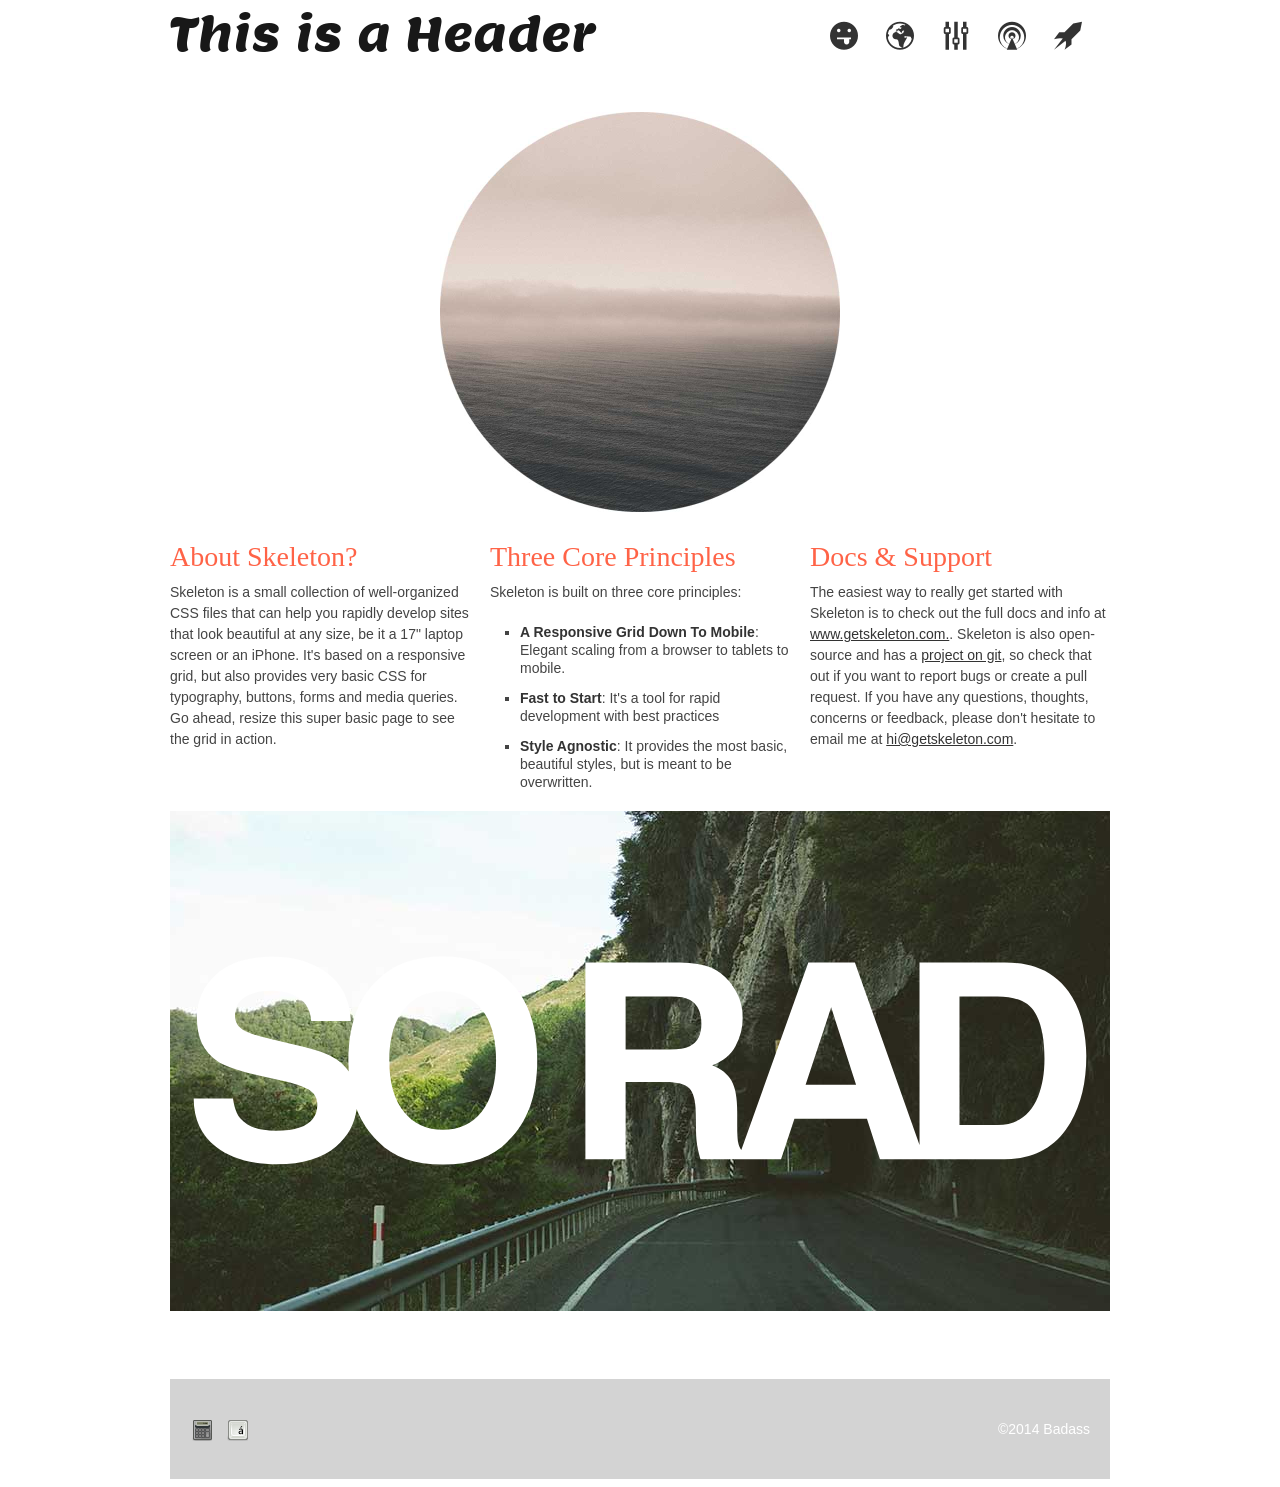
==== index.html @ 692f68c6 "initial commit. having trouble with dom stuff and event binding, will continue" ====
<!DOCTYPE html>
<html lang="en">
<head>

	<!-- Basic Page Needs
  ================================================== -->
	<meta charset="utf-8">
	<title>Your Page Title Here :)</title>
	<meta name="description" content="">
	<meta name="author" content="">

	<!-- Mobile Specific Metas
  ================================================== -->
	<meta name="viewport" content="width=device-width, initial-scale=1, maximum-scale=1">

	<!-- CSS
  ================================================== -->
	<link rel="stylesheet" href="stylesheets/base.css">
	<link rel="stylesheet" href="stylesheets/fonts.css">
	<link href='http://fonts.googleapis.com/css?family=Lemon' rel='stylesheet' type='text/css'>
	<link rel="stylesheet" href="stylesheets/skeleton.css">
	<link rel="stylesheet" href="stylesheets/layout.css">

</head>
<body>

	<!-- Primary Page Layout
	================================================== -->

	<div class="container">
		<header>
			<h1 class="eight columns">This is a Header</h1>
			<nav class="eight columns">
				<a class="icon-rocket" href="#"></a>
				<a class="icon-podcast" href="#"></a>
				<a class="icon-equalizer" href="#"></a>
				<a class="icon-earth" href="#"></a>
				<a class="icon-tongue" href="#"></a>
			</nav>
		</header>

		 	<figure class="sixteen columns">
				<img src="images/hidpi.jpg" alt="hipeace" width="400px" height="400px">
		  </figure>

		<div class="one-third column">
			<h3>About Skeleton?</h3>
			<p>Skeleton is a small collection of well-organized CSS files that can help you rapidly develop sites that look beautiful at any size, be it a 17" laptop screen or an iPhone. It's based on a responsive grid, but also provides very basic CSS for typography, buttons, forms and media queries. Go ahead, resize this super basic page to see the grid in action.</p>
		</div>
		<div class="one-third column">
			<h3>Three Core Principles</h3>
			<p>Skeleton is built on three core principles:</p>
			<ul class="square">
				<li><strong>A Responsive Grid Down To Mobile</strong>: Elegant scaling from a browser to tablets to mobile.</li>
				<li><strong>Fast to Start</strong>: It's a tool for rapid development with best practices</li>
				<li><strong>Style Agnostic</strong>: It provides the most basic, beautiful styles, but is meant to be overwritten.</li>
			</ul>
		</div>
		<div class="one-third column">
			<h3>Docs &amp; Support</h3>
			<p>The easiest way to really get started with Skeleton is to check out the full docs and info at <a href="http://www.getskeleton.com">www.getskeleton.com.</a>. Skeleton is also open-source and has a <a href="https://github.com/dhgamache/skeleton">project on git</a>, so check that out if you want to report bugs or create a pull request. If you have any questions, thoughts, concerns or feedback, please don't hesitate to email me at <a href="mailto:hi@getskeleton.com">hi@getskeleton.com</a>.</p>
		</div>
		<section class="banner sixteen columns"></section>

		<footer class="sixteen columns">
			<a href="#"><img src="images/trans.png" alt="Home" class="sprite1"></a>
			<a href="#"><img src="images/trans.png" alt="Home" class="sprite2"></a>
			<p class="copyright">©2014 Awesome peeps yo.</p>
		</footer>


	</div><!-- container -->
	<script src="//ajax.googleapis.com/ajax/libs/jquery/1.11.0/jquery.min.js"></script>
	<script src="scripts/jquery-2.1.0.min.js"></script>
	<script src="scripts/main.js"></script>

<!-- End Document
================================================== -->
</body>
</html>
---- stylesheets/base.css ----
/*
* Skeleton V1.2
* Copyright 2011, Dave Gamache
* www.getskeleton.com
* Free to use under the MIT license.
* http://www.opensource.org/licenses/mit-license.php
* 6/20/2012
*/


/* Table of Content
==================================================
	#Reset & Basics
	#Basic Styles
	#Site Styles
	#Typography
	#Links
	#Lists
	#Images
	#Buttons
	#Forms
	#Misc */


/* #Reset & Basics (Inspired by E. Meyers)
================================================== */
	html, body, div, span, applet, object, iframe, h1, h2, h3, h4, h5, h6, p, blockquote, pre, a, abbr, acronym, address, big, cite, code, del, dfn, em, img, ins, kbd, q, s, samp, small, strike, strong, sub, sup, tt, var, b, u, i, center, dl, dt, dd, ol, ul, li, fieldset, form, label, legend, table, caption, tbody, tfoot, thead, tr, th, td, article, aside, canvas, details, embed, figure, figcaption, footer, header, hgroup, menu, nav, output, ruby, section, summary, time, mark, audio, video {
		margin: 0;
		padding: 0;
		border: 0;
		font-size: 100%;
		font: inherit;
		vertical-align: baseline; }
	article, aside, details, figcaption, figure, footer, header, hgroup, menu, nav, section {
		display: block; }
	body {
		line-height: 1; }
	ol, ul {
		list-style: none; }
	blockquote, q {
		quotes: none; }
	blockquote:before, blockquote:after,
	q:before, q:after {
		content: '';
		content: none; }
	table {
		border-collapse: collapse;
		border-spacing: 0; }


/* #Basic Styles
================================================== */
	body {
		background: #fff;
		font: 14px/21px "HelveticaNeue", "Helvetica Neue", Helvetica, Arial, sans-serif;
		color: #444;
		-webkit-font-smoothing: antialiased; /* Fix for webkit rendering */
		-webkit-text-size-adjust: 100%;
 }


/* #Typography
================================================== */
	h1, h2, h3, h4, h5, h6 {
		color: #181818;
		font-family: "Georgia", "Times New Roman", serif;
		font-weight: normal; }
	h1 a, h2 a, h3 a, h4 a, h5 a, h6 a { font-weight: inherit; }
	h1 { font-size: 46px; line-height: 50px; margin-bottom: 14px;}
	h2 { font-size: 35px; line-height: 40px; margin-bottom: 10px; }
	h3 { font-size: 28px; line-height: 34px; margin-bottom: 8px; }
	h4 { font-size: 21px; line-height: 30px; margin-bottom: 4px; }
	h5 { font-size: 17px; line-height: 24px; }
	h6 { font-size: 14px; line-height: 21px; }
	.subheader { color: #777; }

	p { margin: 0 0 20px 0; }
	p img { margin: 0; }
	p.lead { font-size: 21px; line-height: 27px; color: #777;  }

	em { font-style: italic; }
	strong { font-weight: bold; color: #333; }
	small { font-size: 80%; }

/*	Blockquotes  */
	blockquote, blockquote p { font-size: 17px; line-height: 24px; color: #777; font-style: italic; }
	blockquote { margin: 0 0 20px; padding: 9px 20px 0 19px; border-left: 1px solid #ddd; }
	blockquote cite { display: block; font-size: 12px; color: #555; }
	blockquote cite:before { content: "\2014 \0020"; }
	blockquote cite a, blockquote cite a:visited, blockquote cite a:visited { color: #555; }

	hr { border: solid #ddd; border-width: 1px 0 0; clear: both; margin: 10px 0 30px; height: 0; }


/* #Links
================================================== */
	a, a:visited { color: #333; text-decoration: underline; outline: 0; }
	a:hover, a:focus { color: #000; }
	p a, p a:visited { line-height: inherit; }


/* #Lists
================================================== */
	ul, ol { margin-bottom: 20px; }
	ul { list-style: none outside; }
	ol { list-style: decimal; }
	ol, ul.square, ul.circle, ul.disc { margin-left: 30px; }
	ul.square { list-style: square outside; }
	ul.circle { list-style: circle outside; }
	ul.disc { list-style: disc outside; }
	ul ul, ul ol,
	ol ol, ol ul { margin: 4px 0 5px 30px; font-size: 90%;  }
	ul ul li, ul ol li,
	ol ol li, ol ul li { margin-bottom: 6px; }
	li { line-height: 18px; margin-bottom: 12px; }
	ul.large li { line-height: 21px; }
	li p { line-height: 21px; }

/* #Images
================================================== */

	img.scale-with-grid {
		max-width: 100%;
		height: auto; }


/* #Buttons
================================================== */

	.button,
	button,
	input[type="submit"],
	input[type="reset"],
	input[type="button"] {
		background: #eee; /* Old browsers */
		background: #eee -moz-linear-gradient(top, rgba(255,255,255,.2) 0%, rgba(0,0,0,.2) 100%); /* FF3.6+ */
		background: #eee -webkit-gradient(linear, left top, left bottom, color-stop(0%,rgba(255,255,255,.2)), color-stop(100%,rgba(0,0,0,.2))); /* Chrome,Safari4+ */
		background: #eee -webkit-linear-gradient(top, rgba(255,255,255,.2) 0%,rgba(0,0,0,.2) 100%); /* Chrome10+,Safari5.1+ */
		background: #eee -o-linear-gradient(top, rgba(255,255,255,.2) 0%,rgba(0,0,0,.2) 100%); /* Opera11.10+ */
		background: #eee -ms-linear-gradient(top, rgba(255,255,255,.2) 0%,rgba(0,0,0,.2) 100%); /* IE10+ */
		background: #eee linear-gradient(top, rgba(255,255,255,.2) 0%,rgba(0,0,0,.2) 100%); /* W3C */
	  border: 1px solid #aaa;
	  border-top: 1px solid #ccc;
	  border-left: 1px solid #ccc;
	  -moz-border-radius: 3px;
	  -webkit-border-radius: 3px;
	  border-radius: 3px;
	  color: #444;
	  display: inline-block;
	  font-size: 11px;
	  font-weight: bold;
	  text-decoration: none;
	  text-shadow: 0 1px rgba(255, 255, 255, .75);
	  cursor: pointer;
	  margin-bottom: 20px;
	  line-height: normal;
	  padding: 8px 10px;
	  font-family: "HelveticaNeue", "Helvetica Neue", Helvetica, Arial, sans-serif; }

	.button:hover,
	button:hover,
	input[type="submit"]:hover,
	input[type="reset"]:hover,
	input[type="button"]:hover {
		color: #222;
		background: #ddd; /* Old browsers */
		background: #ddd -moz-linear-gradient(top, rgba(255,255,255,.3) 0%, rgba(0,0,0,.3) 100%); /* FF3.6+ */
		background: #ddd -webkit-gradient(linear, left top, left bottom, color-stop(0%,rgba(255,255,255,.3)), color-stop(100%,rgba(0,0,0,.3))); /* Chrome,Safari4+ */
		background: #ddd -webkit-linear-gradient(top, rgba(255,255,255,.3) 0%,rgba(0,0,0,.3) 100%); /* Chrome10+,Safari5.1+ */
		background: #ddd -o-linear-gradient(top, rgba(255,255,255,.3) 0%,rgba(0,0,0,.3) 100%); /* Opera11.10+ */
		background: #ddd -ms-linear-gradient(top, rgba(255,255,255,.3) 0%,rgba(0,0,0,.3) 100%); /* IE10+ */
		background: #ddd linear-gradient(top, rgba(255,255,255,.3) 0%,rgba(0,0,0,.3) 100%); /* W3C */
	  border: 1px solid #888;
	  border-top: 1px solid #aaa;
	  border-left: 1px solid #aaa; }

	.button:active,
	button:active,
	input[type="submit"]:active,
	input[type="reset"]:active,
	input[type="button"]:active {
		border: 1px solid #666;
		background: #ccc; /* Old browsers */
		background: #ccc -moz-linear-gradient(top, rgba(255,255,255,.35) 0%, rgba(10,10,10,.4) 100%); /* FF3.6+ */
		background: #ccc -webkit-gradient(linear, left top, left bottom, color-stop(0%,rgba(255,255,255,.35)), color-stop(100%,rgba(10,10,10,.4))); /* Chrome,Safari4+ */
		background: #ccc -webkit-linear-gradient(top, rgba(255,255,255,.35) 0%,rgba(10,10,10,.4) 100%); /* Chrome10+,Safari5.1+ */
		background: #ccc -o-linear-gradient(top, rgba(255,255,255,.35) 0%,rgba(10,10,10,.4) 100%); /* Opera11.10+ */
		background: #ccc -ms-linear-gradient(top, rgba(255,255,255,.35) 0%,rgba(10,10,10,.4) 100%); /* IE10+ */
		background: #ccc linear-gradient(top, rgba(255,255,255,.35) 0%,rgba(10,10,10,.4) 100%); /* W3C */ }

	.button.full-width,
	button.full-width,
	input[type="submit"].full-width,
	input[type="reset"].full-width,
	input[type="button"].full-width {
		width: 100%;
		padding-left: 0 !important;
		padding-right: 0 !important;
		text-align: center; }

	/* Fix for odd Mozilla border & padding issues */
	button::-moz-focus-inner,
	input::-moz-focus-inner {
    border: 0;
    padding: 0;
	}


/* #Forms
================================================== */

	form {
		margin-bottom: 20px; }
	fieldset {
		margin-bottom: 20px; }
	input[type="text"],
	input[type="password"],
	input[type="email"],
	textarea,
	select {
		border: 1px solid #ccc;
		padding: 6px 4px;
		outline: none;
		-moz-border-radius: 2px;
		-webkit-border-radius: 2px;
		border-radius: 2px;
		font: 13px "HelveticaNeue", "Helvetica Neue", Helvetica, Arial, sans-serif;
		color: #777;
		margin: 0;
		width: 210px;
		max-width: 100%;
		display: block;
		margin-bottom: 20px;
		background: #fff; }
	select {
		padding: 0; }
	input[type="text"]:focus,
	input[type="password"]:focus,
	input[type="email"]:focus,
	textarea:focus {
		border: 1px solid #aaa;
 		color: #444;
 		-moz-box-shadow: 0 0 3px rgba(0,0,0,.2);
		-webkit-box-shadow: 0 0 3px rgba(0,0,0,.2);
		box-shadow:  0 0 3px rgba(0,0,0,.2); }
	textarea {
		min-height: 60px; }
	label,
	legend {
		display: block;
		font-weight: bold;
		font-size: 13px;  }
	select {
		width: 220px; }
	input[type="checkbox"] {
		display: inline; }
	label span,
	legend span {
		font-weight: normal;
		font-size: 13px;
		color: #444; }

/* #Misc
================================================== */
	.remove-bottom { margin-bottom: 0 !important; }
	.half-bottom { margin-bottom: 10px !important; }
	.add-bottom { margin-bottom: 20px !important; }
---- stylesheets/fonts.css ----
@font-face {
  font-family: 'icomoon';
  src:url('fonts/icomoon.eot');
  src:url('fonts/icomoon.eot?#iefix-p3wnuz') format('embedded-opentype'),
    url('fonts/icomoon.woff?-p3wnuz') format('woff'),
    url('fonts/icomoon.ttf?-p3wnuz') format('truetype'),
    url('fonts/icomoon.svg?-p3wnuz#icomoon') format('svg');
  font-weight: normal;
  font-style: normal;
}

[class^="icon-"], [class*=" icon-"] {
  font-family: 'icomoon';
  speak: none;
  font-style: normal;
  font-weight: normal;
  font-variant: normal;
  text-transform: none;
  line-height: 1;

  /* Better Font Rendering =========== */
  -webkit-font-smoothing: antialiased;
  -moz-osx-font-smoothing: grayscale;
}

.icon-podcast:before {
  content: "\e600";
}
.icon-equalizer:before {
  content: "\e601";
}
.icon-rocket:before {
  content: "\e602";
}
.icon-earth:before {
  content: "\e603";
}
.icon-tongue:before {
  content: "\e604";
}
---- stylesheets/skeleton.css ----
/*
* Skeleton V1.2
* Copyright 2011, Dave Gamache
* www.getskeleton.com
* Free to use under the MIT license.
* http://www.opensource.org/licenses/mit-license.php
* 6/20/2012
*/


/* Table of Contents
==================================================
    #Base 960 Grid
    #Tablet (Portrait)
    #Mobile (Portrait)
    #Mobile (Landscape)
    #Clearing */



/* #Base 960 Grid
================================================== */

    .container                                  { position: relative; width: 960px; margin: 0 auto; padding: 0; }
    .container .column,
    .container .columns                         { float: left; display: inline; margin-left: 10px; margin-right: 10px; }
    .row                                        { margin-bottom: 20px; }

    /* Nested Column Classes */
    .column.alpha, .columns.alpha               { margin-left: 0; }
    .column.omega, .columns.omega               { margin-right: 0; }

    /* Base Grid */
    .container .one.column,
    .container .one.columns                     { width: 40px;  }
    .container .two.columns                     { width: 100px; }
    .container .three.columns                   { width: 160px; }
    .container .four.columns                    { width: 220px; }
    .container .five.columns                    { width: 280px; }
    .container .six.columns                     { width: 340px; }
    .container .seven.columns                   { width: 400px; }
    .container .eight.columns                   { width: 460px; }
    .container .nine.columns                    { width: 520px; }
    .container .ten.columns                     { width: 580px; }
    .container .eleven.columns                  { width: 640px; }
    .container .twelve.columns                  { width: 700px; }
    .container .thirteen.columns                { width: 760px; }
    .container .fourteen.columns                { width: 820px; }
    .container .fifteen.columns                 { width: 880px; }
    .container .sixteen.columns                 { width: 940px; }

    .container .one-third.column                { width: 300px; }
    .container .two-thirds.column               { width: 620px; }

    /* Offsets */
    .container .offset-by-one                   { padding-left: 60px;  }
    .container .offset-by-two                   { padding-left: 120px; }
    .container .offset-by-three                 { padding-left: 180px; }
    .container .offset-by-four                  { padding-left: 240px; }
    .container .offset-by-five                  { padding-left: 300px; }
    .container .offset-by-six                   { padding-left: 360px; }
    .container .offset-by-seven                 { padding-left: 420px; }
    .container .offset-by-eight                 { padding-left: 480px; }
    .container .offset-by-nine                  { padding-left: 540px; }
    .container .offset-by-ten                   { padding-left: 600px; }
    .container .offset-by-eleven                { padding-left: 660px; }
    .container .offset-by-twelve                { padding-left: 720px; }
    .container .offset-by-thirteen              { padding-left: 780px; }
    .container .offset-by-fourteen              { padding-left: 840px; }
    .container .offset-by-fifteen               { padding-left: 900px; }



/* #Tablet (Portrait)
================================================== */

    /* Note: Design for a width of 768px */

    @media only screen and (min-width: 768px) and (max-width: 959px) {
        .container                                  { width: 768px; }
        .container .column,
        .container .columns                         { margin-left: 10px; margin-right: 10px;  }
        .column.alpha, .columns.alpha               { margin-left: 0; margin-right: 10px; }
        .column.omega, .columns.omega               { margin-right: 0; margin-left: 10px; }
        .alpha.omega                                { margin-left: 0; margin-right: 0; }

        .container .one.column,
        .container .one.columns                     { width: 28px; }
        .container .two.columns                     { width: 76px; }
        .container .three.columns                   { width: 124px; }
        .container .four.columns                    { width: 172px; }
        .container .five.columns                    { width: 220px; }
        .container .six.columns                     { width: 268px; }
        .container .seven.columns                   { width: 316px; }
        .container .eight.columns                   { width: 364px; }
        .container .nine.columns                    { width: 412px; }
        .container .ten.columns                     { width: 460px; }
        .container .eleven.columns                  { width: 508px; }
        .container .twelve.columns                  { width: 556px; }
        .container .thirteen.columns                { width: 604px; }
        .container .fourteen.columns                { width: 652px; }
        .container .fifteen.columns                 { width: 700px; }
        .container .sixteen.columns                 { width: 748px; }

        .container .one-third.column                { width: 236px; }
        .container .two-thirds.column               { width: 492px; }

        /* Offsets */
        .container .offset-by-one                   { padding-left: 48px; }
        .container .offset-by-two                   { padding-left: 96px; }
        .container .offset-by-three                 { padding-left: 144px; }
        .container .offset-by-four                  { padding-left: 192px; }
        .container .offset-by-five                  { padding-left: 240px; }
        .container .offset-by-six                   { padding-left: 288px; }
        .container .offset-by-seven                 { padding-left: 336px; }
        .container .offset-by-eight                 { padding-left: 384px; }
        .container .offset-by-nine                  { padding-left: 432px; }
        .container .offset-by-ten                   { padding-left: 480px; }
        .container .offset-by-eleven                { padding-left: 528px; }
        .container .offset-by-twelve                { padding-left: 576px; }
        .container .offset-by-thirteen              { padding-left: 624px; }
        .container .offset-by-fourteen              { padding-left: 672px; }
        .container .offset-by-fifteen               { padding-left: 720px; }
    }


/*  #Mobile (Portrait)
================================================== */

    /* Note: Design for a width of 320px */

    @media only screen and (max-width: 767px) {
        .container { width: 300px; }
        .container .columns,
        .container .column { margin: 0; }

        .container .one.column,
        .container .one.columns,
        .container .two.columns,
        .container .three.columns,
        .container .four.columns,
        .container .five.columns,
        .container .six.columns,
        .container .seven.columns,
        .container .eight.columns,
        .container .nine.columns,
        .container .ten.columns,
        .container .eleven.columns,
        .container .twelve.columns,
        .container .thirteen.columns,
        .container .fourteen.columns,
        .container .fifteen.columns,
        .container .sixteen.columns,
        .container .one-third.column,
        .container .two-thirds.column  { width: 300px; }

        /* Offsets */
        .container .offset-by-one,
        .container .offset-by-two,
        .container .offset-by-three,
        .container .offset-by-four,
        .container .offset-by-five,
        .container .offset-by-six,
        .container .offset-by-seven,
        .container .offset-by-eight,
        .container .offset-by-nine,
        .container .offset-by-ten,
        .container .offset-by-eleven,
        .container .offset-by-twelve,
        .container .offset-by-thirteen,
        .container .offset-by-fourteen,
        .container .offset-by-fifteen { padding-left: 0; }

    }


/* #Mobile (Landscape)
================================================== */

    /* Note: Design for a width of 480px */

    @media only screen and (min-width: 480px) and (max-width: 767px) {
        .container { width: 420px; }
        .container .columns,
        .container .column { margin: 0; }

        .container .one.column,
        .container .one.columns,
        .container .two.columns,
        .container .three.columns,
        .container .four.columns,
        .container .five.columns,
        .container .six.columns,
        .container .seven.columns,
        .container .eight.columns,
        .container .nine.columns,
        .container .ten.columns,
        .container .eleven.columns,
        .container .twelve.columns,
        .container .thirteen.columns,
        .container .fourteen.columns,
        .container .fifteen.columns,
        .container .sixteen.columns,
        .container .one-third.column,
        .container .two-thirds.column { width: 420px; }
    }


/* #Clearing
================================================== */

    /* Self Clearing Goodness */
    .container:after { content: "\0020"; display: block; height: 0; clear: both; visibility: hidden; }

    /* Use clearfix class on parent to clear nested columns,
    or wrap each row of columns in a <div class="row"> */
    .clearfix:before,
    .clearfix:after,
    .row:before,
    .row:after {
      content: '\0020';
      display: block;
      overflow: hidden;
      visibility: hidden;
      width: 0;
      height: 0; }
    .row:after,
    .clearfix:after {
      clear: both; }
    .row,
    .clearfix {
      zoom: 1; }

    /* You can also use a <br class="clear" /> to clear columns */
    .clear {
      clear: both;
      display: block;
      overflow: hidden;
      visibility: hidden;
      width: 0;
      height: 0;
    }
---- stylesheets/layout.css ----
/*
* Skeleton V1.2
* Copyright 2011, Dave Gamache
* www.getskeleton.com
* Free to use under the MIT license.
* http://www.opensource.org/licenses/mit-license.php
* 6/20/2012
*/

/* Table of Content
==================================================
	#Site Styles
	#Page Styles
	#Media Queries
	#Font-Face */

/* #Site Styles
================================================== */

/* #Page Styles
================================================== */



header h1 {
	display: inline;
	font-family: 'Lemon', cursive;
	line-height: 1.5em;
	float: left;
}


nav {
	font-size: 2em;
	height: 3em;
	float: right;
}

nav a {
	text-decoration: none;
	float: right;
	width: 2em;
	margin-top: 0.8em;
}

figure {
  width: 100%;
  margin: 2em auto;
  height: 50%;
}

figure img{
	display: block;
	margin: 0 auto;
}


.banner{
	background: url('../images/bg2.svg'), url('../images/bg1.jpg');
	background-position: center, center bottom;
	width: 960px;
	height: 500px;
	background-repeat: no-repeat;
	margin-bottom: 2em;
}

footer{
	height:100px;
	background-color: lightgrey;
	margin-top: 40px;
}

.copyright{
	float: right;
	display: inline;
	margin-right: 20px;
	margin-top: 40px;
	color: #fff
}

.sprite1{
	width: 22px;
	height: 22px;
	background:url('../images/sprites.png') -6px -11px;
	margin:40px 0 40px 20px;
}

.sprite2{
	width: 22px;
	height: 22px;
	background:url('../images/sprites.png') -37px -11px;
	margin:40px 0 40px 10px;
}
/* #Media Queries
================================================== */

	/* Smaller than standard 960 (devices and browsers) */
	/*@media only screen and (max-width: 959px) {}*/

	/* Tablet Portrait size to standard 960 (devices and browsers) */
	/*@media only screen and (min-width: 768px) and (max-width: 959px) {}*/

	/* All Mobile Sizes (devices and browser) */
	@media only screen and (min-width: 768px) and (max-width: 959px) {
		header h1{
			line-height: 1em;
			text-align: center;
			margin-left: calc(50% - 212.5px);
			margin-top: .2em;
		}
		header {
			text-align: center;
		}
		nav{
			margin: 1.5em auto;
			height: 30px;

		}

		nav a {
			float: none;
			margin:0.25em;
    }

	}

	/* Mobile Landscape Size to Tablet Portrait (devices and browsers) */
	@media only screen and (min-width: 480px) and (max-width: 767px) {
		header h1{
			line-height: 1em;
			display: block;
			text-align: center;
		}

		header{
			position: relative;
		}

		nav{
			margin-left: -20px;
		}

		figure img{
			margin-bottom: 1em;
			margin-top: 2em;
		}

		nav a{
		text-align: center;
		padding: 13px;
		margin-bottom: 20px;
		}
	}

	/* Mobile Portrait Size to Mobile Landscape Size (devices and browsers) */
	@media only screen and (max-width: 479px) {
		figure img{
		width: 200px;
		height: 200px;
		margin-bottom: 2em;
		}

		header h1{
			text-align: center;
			font-size: 2.5em;
			line-height: 1.2em;
			margin-bottom: -.2em;
			margin-top: .2em
		}

		nav{
			display: inline-block;
		}

		.banner{
			height: 300px;
			margin-bottom: 2em;
		}


	}


/* #Font-Face
================================================== */
/* 	This is the proper syntax for an @font-face file
		Just create a "fonts" folder at the root,
		copy your FontName into code below and remove
		comment brackets */

/*	@font-face {
	    font-family: 'FontName';
	    src: url('../fonts/FontName.eot');
	    src: url('../fonts/FontName.eot?iefix') format('eot'),
	         url('../fonts/FontName.woff') format('woff'),
	         url('../fonts/FontName.ttf') format('truetype'),
	         url('../fonts/FontName.svg#webfontZam02nTh') format('svg');
	    font-weight: normal;
	    font-style: normal; }
*/
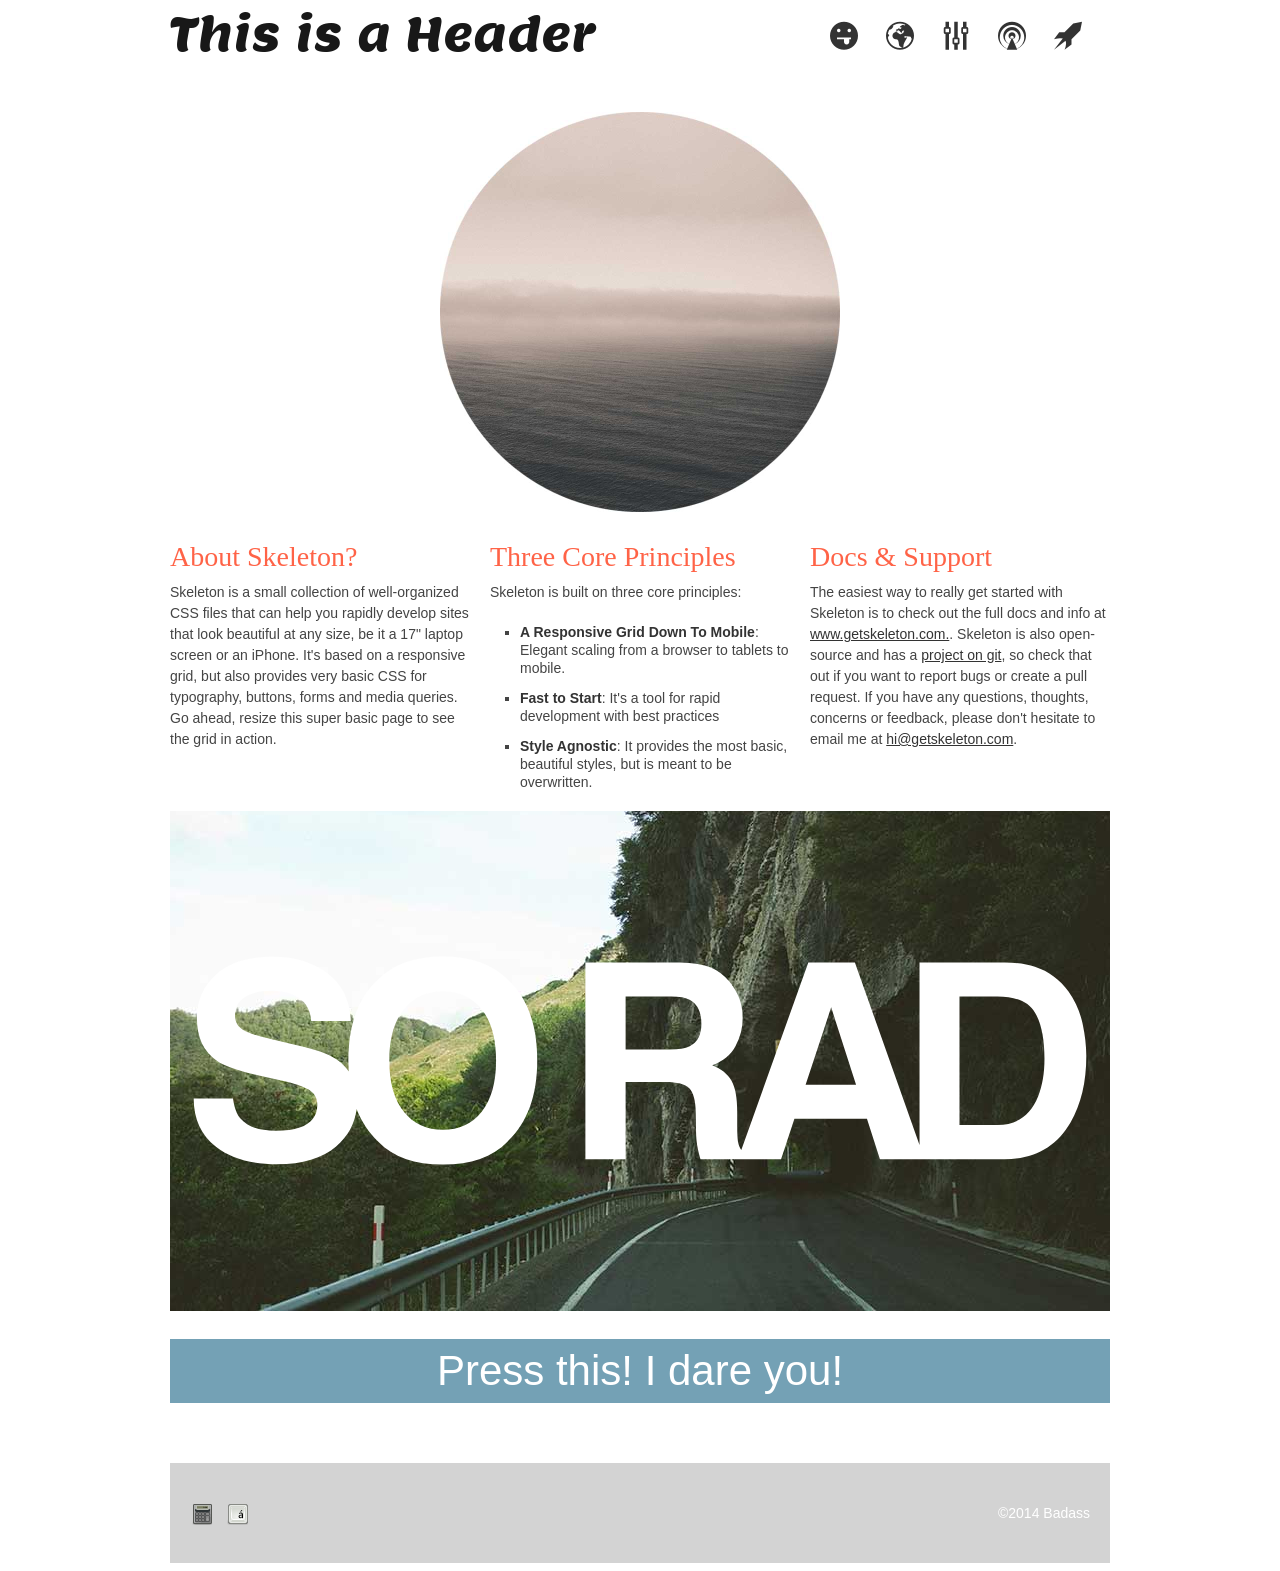
==== commit c4edef91: "adding some more technical wizardry" ====
--- a/index.html
+++ b/index.html
@@ -61,6 +61,7 @@
 			<p>The easiest way to really get started with Skeleton is to check out the full docs and info at <a href="http://www.getskeleton.com">www.getskeleton.com.</a>. Skeleton is also open-source and has a <a href="https://github.com/dhgamache/skeleton">project on git</a>, so check that out if you want to report bugs or create a pull request. If you have any questions, thoughts, concerns or feedback, please don't hesitate to email me at <a href="mailto:hi@getskeleton.com">hi@getskeleton.com</a>.</p>
 		</div>
 		<section class="banner sixteen columns"></section>
+		<button data-phrase="What did you do?!? Click this again to fix it!" class="sixteen columns">Press this! I dare you!</button>
 
 		<footer class="sixteen columns">
 			<a href="#"><img src="images/trans.png" alt="Home" class="sprite1"></a>
--- a/stylesheets/layout.css
+++ b/stylesheets/layout.css
@@ -14,9 +14,6 @@
 	#Media Queries
 	#Font-Face */
 
-/* #Site Styles
-================================================== */
-
 /* #Page Styles
 ================================================== */
 
@@ -64,6 +61,25 @@
 	margin-bottom: 2em;
 }
 
+button{
+	font-size: 3em;
+	font-weight: 100;
+	text-decoration: none;
+	color: #FFF;
+	background: none repeat scroll 0 0 #74A1B5;
+	border-radius: 0;
+	border: none;
+	text-shadow:none;
+}
+
+button:hover{;
+	text-decoration: none;
+	color: #FFF;
+	background: none repeat scroll 0 0 #508CA6;
+	border-radius: 0;
+	border: none;
+}
+
 footer{
 	height:100px;
 	background-color: lightgrey;
@@ -179,6 +195,13 @@
 
 
 	}
+
+	/* #jquery override styles
+================================================== */
+
+.highlight{
+	background-color: lime;
+}
 
 
 /* #Font-Face
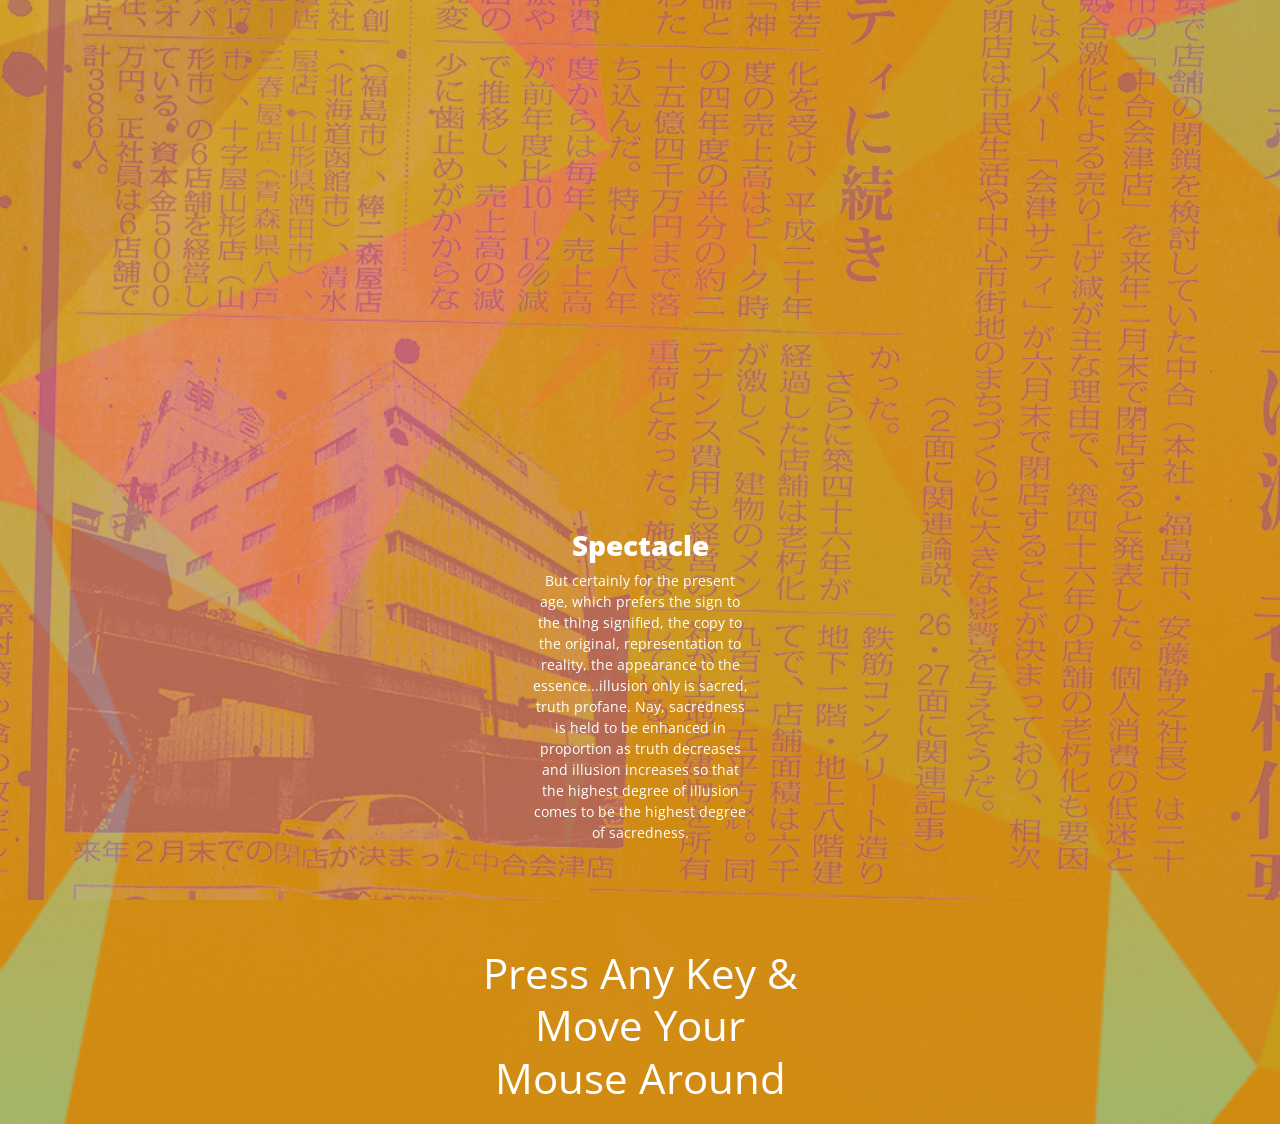
==== commit ab241a80: "changes. animation stuff here now son." ====
--- a/index.html
+++ b/index.html
@@ -17,7 +17,7 @@
   ================================================== -->
 	<link rel="stylesheet" href="stylesheets/base.css">
 	<link rel="stylesheet" href="stylesheets/fonts.css">
-	<link href='http://fonts.googleapis.com/css?family=Lemon' rel='stylesheet' type='text/css'>
+	<link href='http://fonts.googleapis.com/css?family=Open+Sans:400,800' rel='stylesheet' type='text/css'>
 	<link rel="stylesheet" href="stylesheets/skeleton.css">
 	<link rel="stylesheet" href="stylesheets/layout.css">
 
@@ -26,51 +26,21 @@
 
 	<!-- Primary Page Layout
 	================================================== -->
+	<div class = "extra">
+	<div class="container">
+			<a class="icon-rocket eight columns offset-by-four" href="#"></a>
 
-	<div class="container">
-		<header>
-			<h1 class="eight columns">This is a Header</h1>
-			<nav class="eight columns">
-				<a class="icon-rocket" href="#"></a>
-				<a class="icon-podcast" href="#"></a>
-				<a class="icon-equalizer" href="#"></a>
-				<a class="icon-earth" href="#"></a>
-				<a class="icon-tongue" href="#"></a>
-			</nav>
-		</header>
-
-		 	<figure class="sixteen columns">
-				<img src="images/hidpi.jpg" alt="hipeace" width="400px" height="400px">
-		  </figure>
-
-		<div class="one-third column">
-			<h3>About Skeleton?</h3>
-			<p>Skeleton is a small collection of well-organized CSS files that can help you rapidly develop sites that look beautiful at any size, be it a 17" laptop screen or an iPhone. It's based on a responsive grid, but also provides very basic CSS for typography, buttons, forms and media queries. Go ahead, resize this super basic page to see the grid in action.</p>
+		<div class="four columns offset-by-six text">
+			<h3>Spectacle</h3>
+			<p>But certainly for the present age, which prefers the sign to the thing signified, the copy to the original, representation to reality, the appearance to the essence...illusion only is sacred, truth profane. Nay, sacredness is held to be enhanced in proportion as truth decreases and illusion increases so that the highest degree of illusion comes to be the highest degree of sacredness.</p>
 		</div>
-		<div class="one-third column">
-			<h3>Three Core Principles</h3>
-			<p>Skeleton is built on three core principles:</p>
-			<ul class="square">
-				<li><strong>A Responsive Grid Down To Mobile</strong>: Elegant scaling from a browser to tablets to mobile.</li>
-				<li><strong>Fast to Start</strong>: It's a tool for rapid development with best practices</li>
-				<li><strong>Style Agnostic</strong>: It provides the most basic, beautiful styles, but is meant to be overwritten.</li>
-			</ul>
+		<div class="six columns offset-by-five">
+			<p class="actioncall">Press Any Key &<br>Move Your Mouse Around</p>
 		</div>
-		<div class="one-third column">
-			<h3>Docs &amp; Support</h3>
-			<p>The easiest way to really get started with Skeleton is to check out the full docs and info at <a href="http://www.getskeleton.com">www.getskeleton.com.</a>. Skeleton is also open-source and has a <a href="https://github.com/dhgamache/skeleton">project on git</a>, so check that out if you want to report bugs or create a pull request. If you have any questions, thoughts, concerns or feedback, please don't hesitate to email me at <a href="mailto:hi@getskeleton.com">hi@getskeleton.com</a>.</p>
-		</div>
-		<section class="banner sixteen columns"></section>
-		<button data-phrase="What did you do?!? Click this again to fix it!" class="sixteen columns">Press this! I dare you!</button>
-
-		<footer class="sixteen columns">
-			<a href="#"><img src="images/trans.png" alt="Home" class="sprite1"></a>
-			<a href="#"><img src="images/trans.png" alt="Home" class="sprite2"></a>
-			<p class="copyright">©2014 Awesome peeps yo.</p>
-		</footer>
 
 
-	</div><!-- container -->
+</div>
+	<!-- container -->
 	<script src="//ajax.googleapis.com/ajax/libs/jquery/1.11.0/jquery.min.js"></script>
 	<script src="scripts/jquery-2.1.0.min.js"></script>
 	<script src="scripts/main.js"></script>
--- a/stylesheets/layout.css
+++ b/stylesheets/layout.css
@@ -16,97 +16,83 @@
 
 /* #Page Styles
 ================================================== */
-
-
-
-header h1 {
-	display: inline;
-	font-family: 'Lemon', cursive;
-	line-height: 1.5em;
-	float: left;
+html, body{
+	height: 100%;
 }
 
-
-nav {
-	font-size: 2em;
-	height: 3em;
-	float: right;
+body{
+	background-image:
+		url('../images/geo.png');
+		/*linear-gradient(to bottom right, #FB8AFF -10%, #EFD916 150%);*/
+	background-color: #D28B11;
+	background-size: 200%;
+	background-position: 25% 75%, center;
+	transition: background-size .5s, background-color .7s, background-position .5s;
 }
 
-nav a {
-	text-decoration: none;
-	float: right;
-	width: 2em;
-	margin-top: 0.8em;
+.extra{
+	background-image: url("../images/texture.png");
+	background-size: 150%;
+	background-position: 25% 75%;
+	width: 100%;
+	height: 100%;
+	transition: background-position .4s, background-size .5s;
 }
 
-figure {
-  width: 100%;
-  margin: 2em auto;
-  height: 50%;
+.extra2{
+	background-image: url("../images/texture.png");
+	background-size: 110%;
+	background-position: 35% 25%;
+	/*transform: rotate(40deg);*/
 }
 
-figure img{
-	display: block;
-	margin: 0 auto;
+.keydown{
+	background-image:
+		url('../images/geo.png');
+	background-color: #FB8AFF;
+		/*linear-gradient(to bottom right, #D28B11 0%, #EA2381 100%);*/
+	background-size: 110%;
+	background-position: 47% 33%, center;
 }
 
-
-.banner{
-	background: url('../images/bg2.svg'), url('../images/bg1.jpg');
-	background-position: center, center bottom;
-	width: 960px;
-	height: 500px;
-	background-repeat: no-repeat;
-	margin-bottom: 2em;
+a {
+	text-decoration: none;
+	width: 2em;
+	margin: 18% auto;
+	font-size: 18em;
+	display: block;
+	opacity: 20%;
+	color: tomato;
+	text-align: center;
 }
 
-button{
-	font-size: 3em;
-	font-weight: 100;
-	text-decoration: none;
-	color: #FFF;
-	background: none repeat scroll 0 0 #74A1B5;
-	border-radius: 0;
-	border: none;
-	text-shadow:none;
+.text{
+	margin-top: -5em;
 }
 
-button:hover{;
-	text-decoration: none;
-	color: #FFF;
-	background: none repeat scroll 0 0 #508CA6;
-	border-radius: 0;
-	border: none;
+h3{
+	text-align: center;
+	font-family: 'Open Sans';
+	font-weight: 800;
+	color: #fff;
 }
 
-footer{
-	height:100px;
-	background-color: lightgrey;
-	margin-top: 40px;
+p{
+	text-align: center;
+	font-family: 'Open Sans';
+	font-weight: 400;
+	color: #fff;
 }
 
-.copyright{
-	float: right;
-	display: inline;
-	margin-right: 20px;
-	margin-top: 40px;
-	color: #fff
+.actioncall{
+	margin-top: 2em;
+	font-size: 3em;
+	border-width:thick;
+	border-color: tomato;
+	border-radius: 5%;
+	line-height: 1.25em;
 }
 
-.sprite1{
-	width: 22px;
-	height: 22px;
-	background:url('../images/sprites.png') -6px -11px;
-	margin:40px 0 40px 20px;
-}
-
-.sprite2{
-	width: 22px;
-	height: 22px;
-	background:url('../images/sprites.png') -37px -11px;
-	margin:40px 0 40px 10px;
-}
 /* #Media Queries
 ================================================== */
 
@@ -118,79 +104,23 @@
 
 	/* All Mobile Sizes (devices and browser) */
 	@media only screen and (min-width: 768px) and (max-width: 959px) {
-		header h1{
-			line-height: 1em;
-			text-align: center;
-			margin-left: calc(50% - 212.5px);
-			margin-top: .2em;
+	a{
+			margin:12% auto;
 		}
-		header {
-			text-align: center;
-		}
-		nav{
-			margin: 1.5em auto;
-			height: 30px;
-
-		}
-
-		nav a {
-			float: none;
-			margin:0.25em;
-    }
 
 	}
 
 	/* Mobile Landscape Size to Tablet Portrait (devices and browsers) */
 	@media only screen and (min-width: 480px) and (max-width: 767px) {
-		header h1{
-			line-height: 1em;
-			display: block;
-			text-align: center;
-		}
-
-		header{
-			position: relative;
-		}
-
-		nav{
-			margin-left: -20px;
-		}
-
-		figure img{
-			margin-bottom: 1em;
-			margin-top: 2em;
-		}
-
-		nav a{
-		text-align: center;
-		padding: 13px;
-		margin-bottom: 20px;
+		a{
+			margin:5em auto;
 		}
 	}
 
 	/* Mobile Portrait Size to Mobile Landscape Size (devices and browsers) */
 	@media only screen and (max-width: 479px) {
-		figure img{
-		width: 200px;
-		height: 200px;
-		margin-bottom: 2em;
-		}
-
-		header h1{
-			text-align: center;
-			font-size: 2.5em;
-			line-height: 1.2em;
-			margin-bottom: -.2em;
-			margin-top: .2em
-		}
-
-		nav{
-			display: inline-block;
-		}
-
-		.banner{
-			height: 300px;
-			margin-bottom: 2em;
+		a{
+			margin:5em auto;
 		}
 
 
@@ -201,6 +131,7 @@
 
 .highlight{
 	background-color: lime;
+	opacity: .7;
 }
 
 
